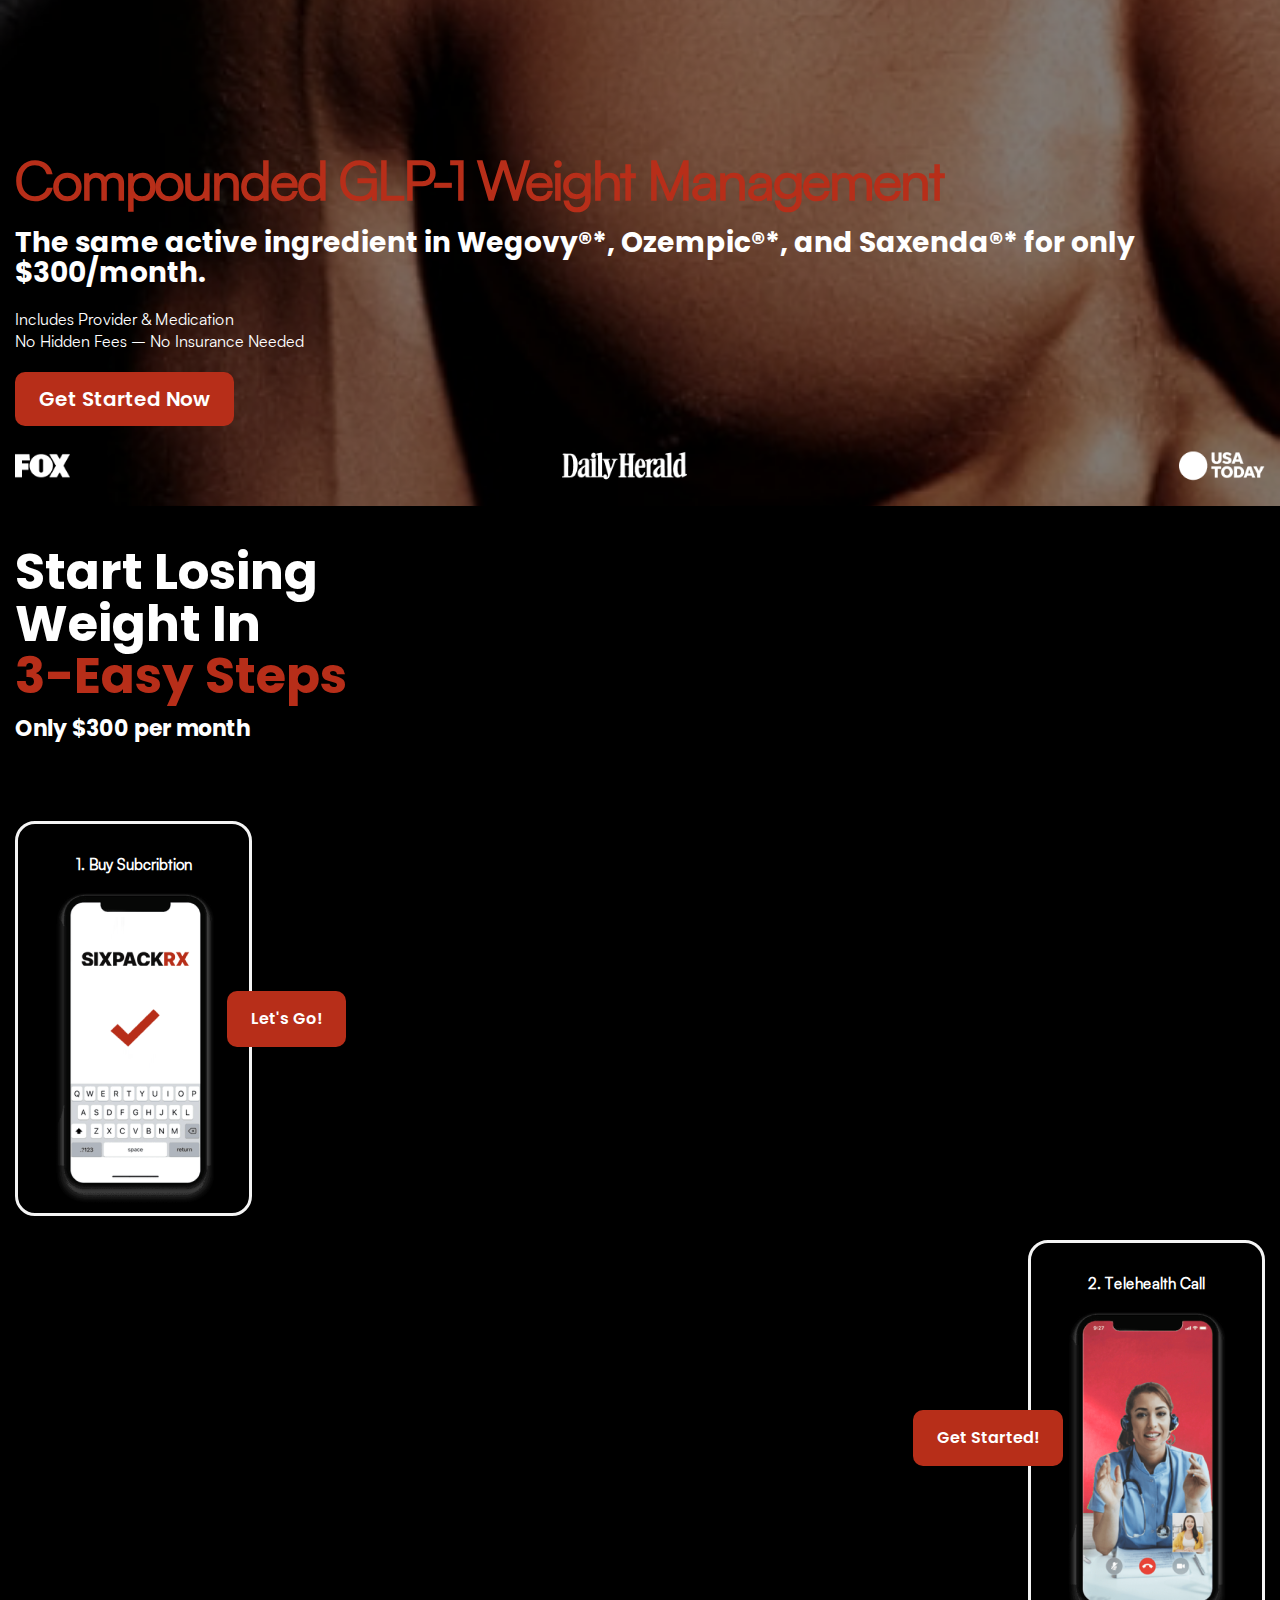
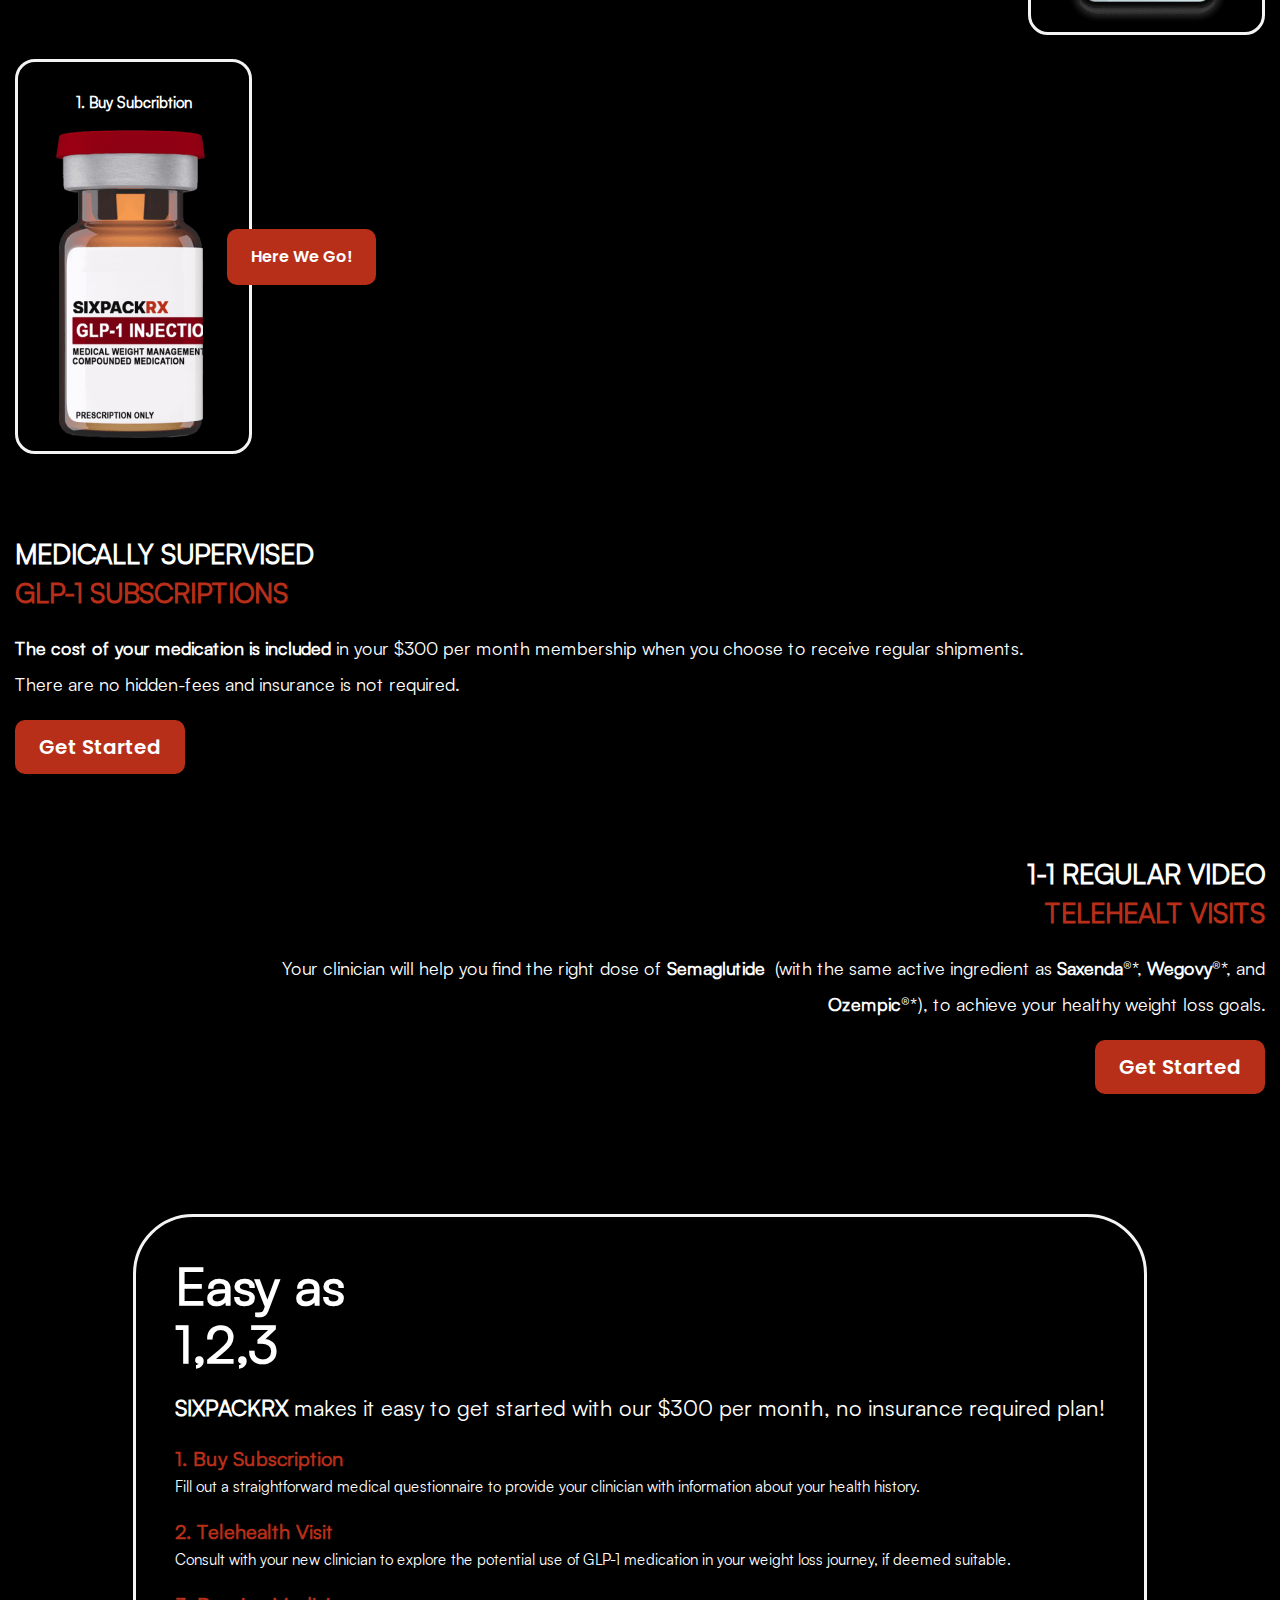
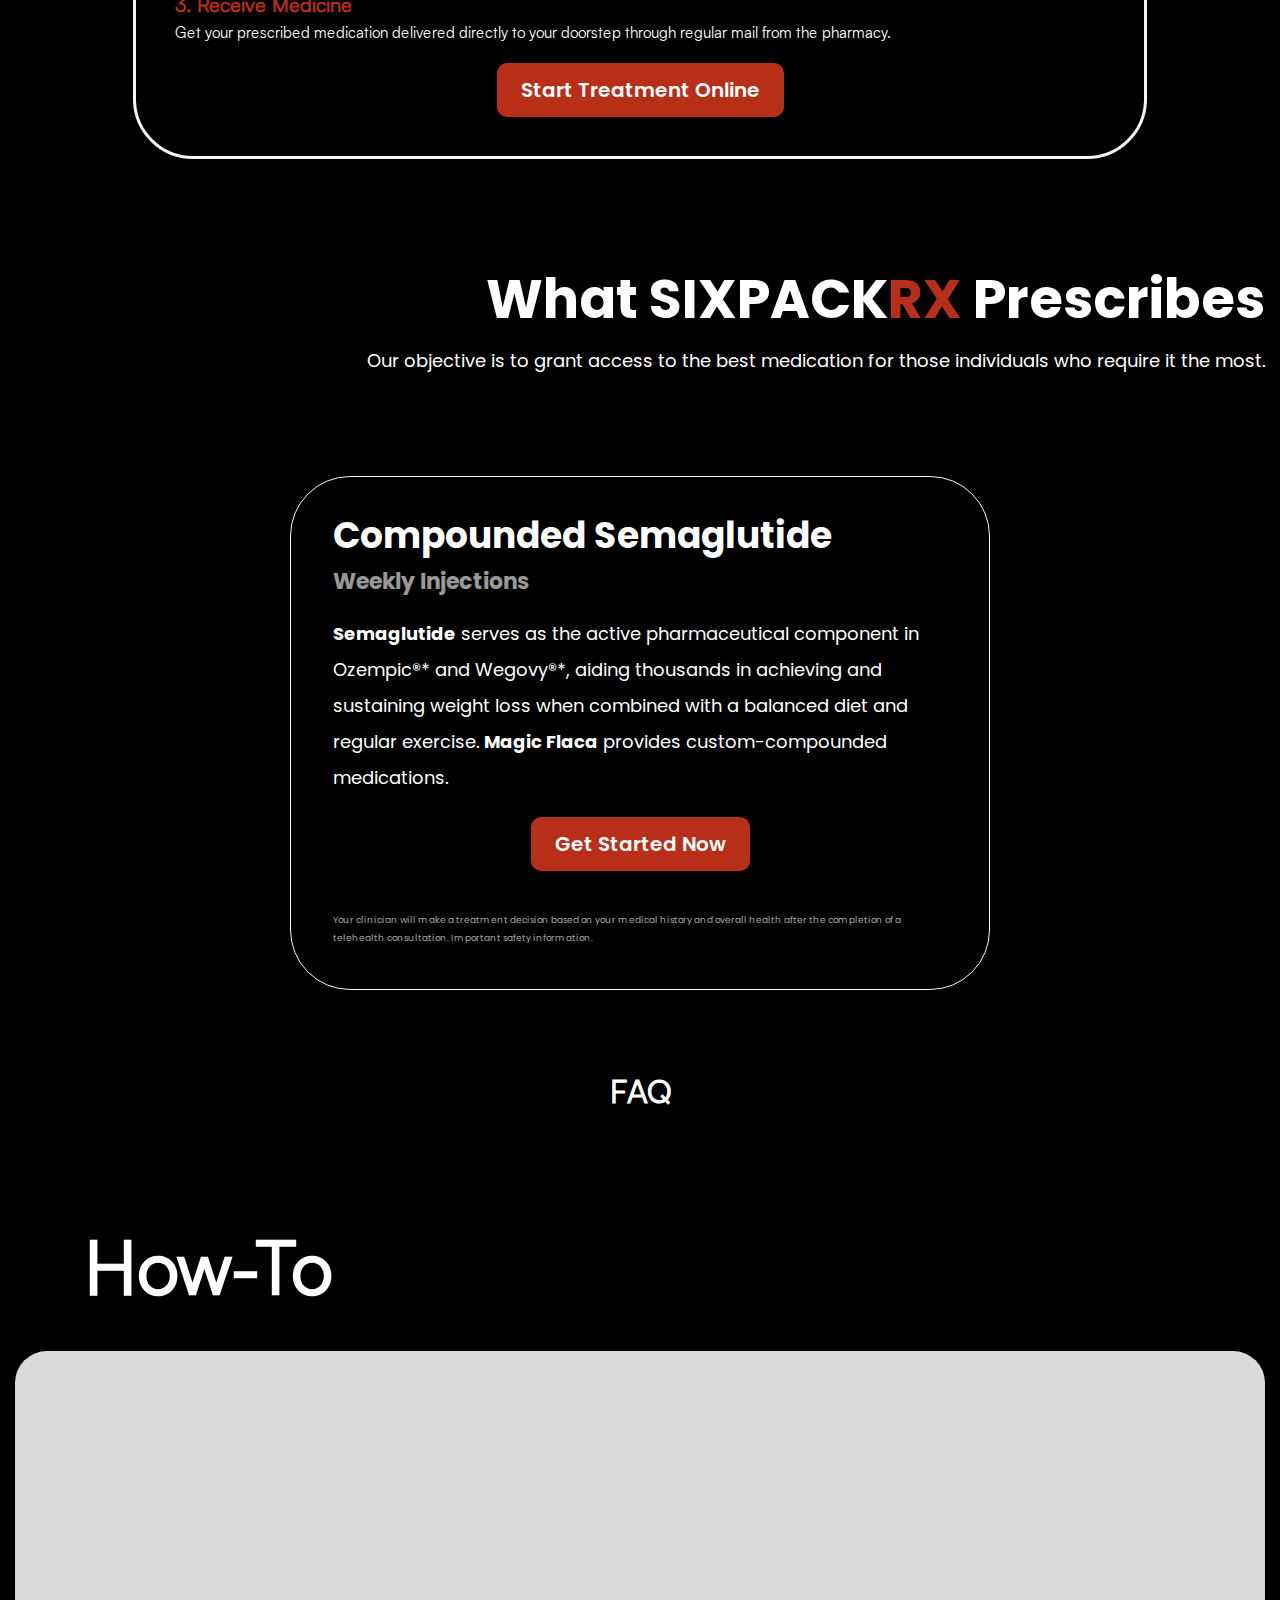
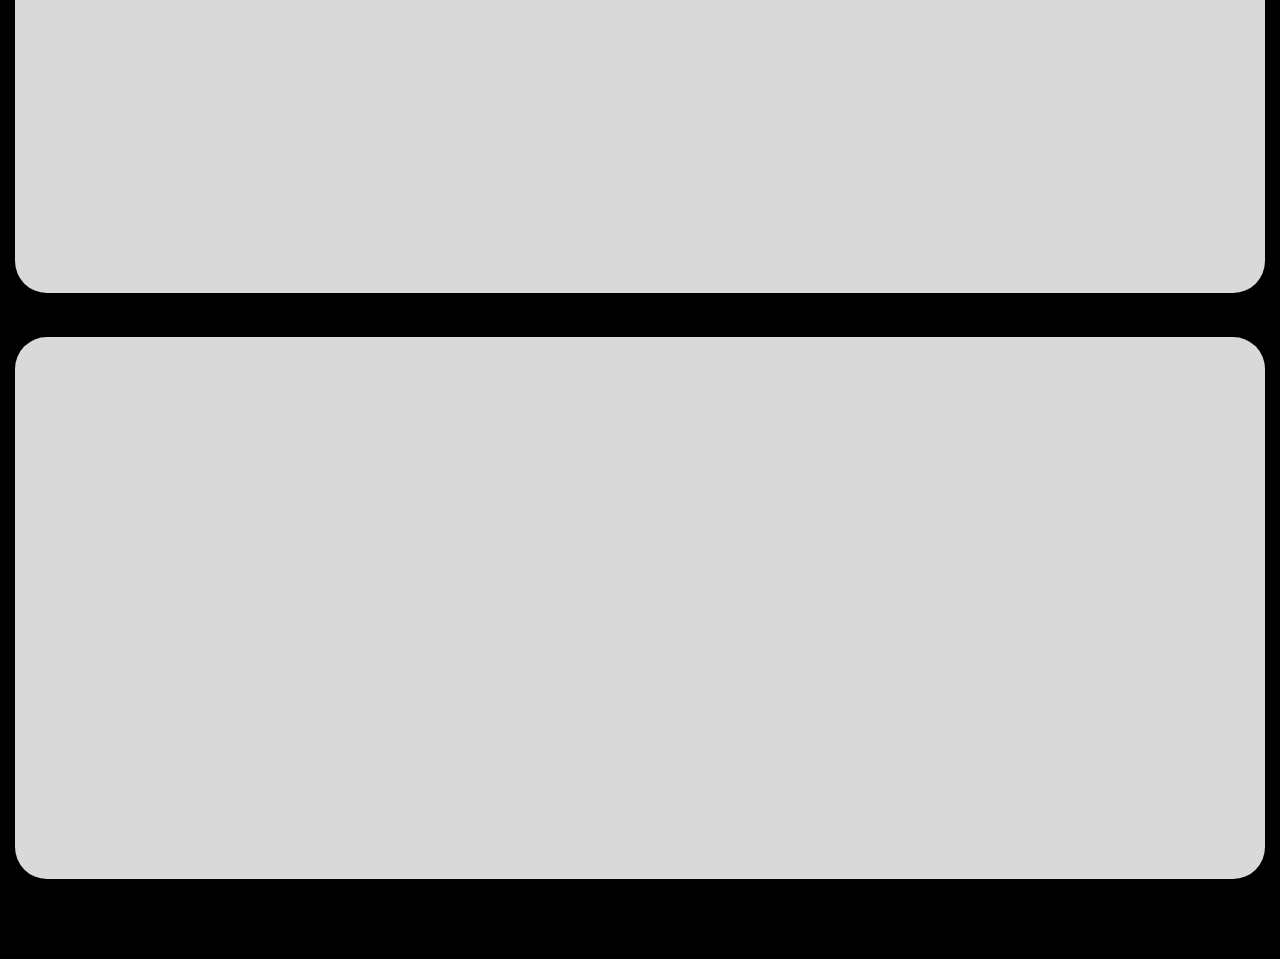
==== m-index.html @ 3ef4b692 "layout for mobile" ====
<!DOCTYPE html>
<html lang="en">

<head>
    <meta charset="UTF-8">
    <meta name="viewport" content="width=device-width, initial-scale=1.0">
    <title>Document</title>
    <link rel="stylesheet" href="https://fonts.googleapis.com/css?family=Poppins:300,400,500,600,700,800,900,1000">
    <link rel="stylesheet" href="./m-assets/style/fonts.css">
    <link rel="stylesheet" href="./m-assets/style/index.css">
    <link rel="stylesheet" href="./m-assets/style/jumbotron.css">
    <link rel="stylesheet" href="./m-assets/style/steps.css">
    <link rel="stylesheet" href="./m-assets/style/review.css">
    <link rel="stylesheet" href="./m-assets/style/treatment.css">
    <link rel="stylesheet" href="./m-assets/style/prescribes.css">
    <link rel="stylesheet" href="./m-assets/style/treatment.css">
    <link rel="stylesheet" href="./m-assets/style/howto.css">
    <link rel="stylesheet" href="./m-assets/style/hero.css">
</head>

<body>
    <section id="jumbotron">
        <div class="title container">
            <h1>
                Compounded
                GLP-1 Weight
                Management</h1>
            <h6>The same active ingredient in Wegovy®*, Ozempic®*, and Saxenda®* for only $300/month.</h6>
            <p>Includes Provider & Medication</p>
            <p>No Hidden Fees – No Insurance Needed</p>
            <button class="btn btn-primary">Get Started Now</button>
            <div class="support">
                <img src="./m-assets/img/support-1.png" height="40" alt="">
                <img src="./m-assets/img/support-2.png" height="40" alt="">
                <img src="./m-assets/img/support-3.png" height="40" alt="">
            </div>
        </div>
    </section>
    <section id="steps">
        <div class="flex">
            <div class="title container">
                <h1>Start Losing</h1>
                <h1>Weight In</h1>
                <h1 class="text-primary">3-Easy Steps</h1>
                <h6>Only $300 per month</h6>
            </div>
        </div>
        <div class="flex container">
            <div class="card">
                <div class="title">
                    <p>1. Buy Subcribtion</p>
                </div>
                <div class="justify-content-center">
                    <img src="./m-assets/img/steps-1.png" class="steps-1" alt="">
                </div>
            </div>
            <div class="align-item-center">
                <button class="btn btn-primary">Let's Go!</button>
            </div>
        </div>
        <div class="flex-end container mt-24">
            <div class="align-item-center-right">
                <button class="btn btn-primary">Get Started!</button>
            </div>
            <div class="card">
                <div class="title">
                    <p>2. Telehealth Call</p>
                </div>
                <div class="justify-content-center">
                    <img src="./m-assets/img/steps-2.png" class="steps-2" alt="">
                </div>
            </div>
        </div>
        <div class="flex container mt-24">
            <div class="card">
                <div class="title">
                    <p>1. Buy Subcribtion</p>
                </div>
                <div class="justify-content-center">
                    <img src="./m-assets/img/steps-3.png" class="steps-1" alt="">
                </div>
            </div>
            <div class="align-item-center">
                <button class="btn btn-primary">Here We Go!</button>
            </div>
        </div>
    </section>
    <section id="review">
        <div class="card container">
            <div class="title my-auto">
                <h1>Medically Supervised</h1>
                <h1 class="text-primary">GLP-1 Subscriptions</h1>
                <p><strong>The cost of your medication is included</strong> in your $300 per month
                    membership when you choose to receive regular shipments.
                    There are no hidden-fees and insurance is not required.</p>
                <button class="btn btn-primary">Get Started</button>
            </div>
        </div>
        <div class="card-right container" style="margin-left: auto; flex-direction: row-reverse;">
            <div class="title my-auto">
                <h1>1-1 regular Video</h1>
                <h1 class="text-primary">Telehealt Visits</h1>
                <p>Your clinician will help you find the right dose of <strong>Semaglutide </strong>
                    (with the same active ingredient as <strong>Saxenda</strong>®*, <strong>Wegovy</strong>®*, and
                    <strong>Ozempic</strong>®*), to achieve your healthy
                    weight loss goals.
                </p>
                <button class="btn btn-primary">Get Started</button>
            </div>
        </div>
    </section>
    <section id="treatment" class="container">
        <div class="flex">
            <div class="card">
                <div class="title my-auto">
                    <h1>Easy as</h1>
                    <h1>1,2,3</h1>
                    <p><strong>SIXPACKRX</strong> makes it easy to get started with our $300 per month, no insurance required
                        plan!</p>
                    <h6 class="text-primary">1. Buy Subscription</h6>
                    <p class="description">Fill out a straightforward medical questionnaire to provide your clinician with information about your health history.</p>
                    <h6 class="text-primary">2. Telehealth Visit</h6>
                    <p class="description">Consult with your new clinician to explore the potential use of GLP-1 medication in your weight loss journey, if deemed suitable.</p>
                    <h6 class="text-primary">3. Receive Medicine</h6>
                    <p class="description">Get your prescribed medication delivered directly to your doorstep through regular mail from the pharmacy.</p>
                    <div class="flex">
                        <button class="btn btn-primary">Start Treatment Online</button>
                    </div>
                </div>
            </div>
        </div>
    </section>
    <section id="prescribes" class="container">
        <div class="title">
            <h1>What
                SIXPACK<span class="text-primary">RX</span> Prescribes</h1>
            <p>Our objective is to grant access to the best medication for those individuals who require it the
                most. </p>
        </div>

        <div class="flex">
            <div class="card">
                <h6>Compounded Semaglutide</h6>
                <span>Weekly Injections</span>
                <p><strong>Semaglutide</strong> serves as the active pharmaceutical component in Ozempic®* and Wegovy®*,
                    aiding thousands
                    in achieving and sustaining weight loss when combined with a balanced diet and regular exercise.
                    <strong>Magic Flaca</strong> provides custom-compounded medications.
                </p>
                <div class="text-center" style="margin-bottom: 20px;">
                    <button class="btn btn-primary">Get Started Now</button>
                </div>
    
                <div class="small">Your clinician will make a treatment decision based on your medical history and
                    overall
                    health after the completion of a telehealth consultation. Important safety information.</div>
            </div>
        </div>
    </section>
    <section>
        <h1 style="text-align: center;"> FAQ </h1>
    </section>
    <section id="howto" class="container">
        <div class="title">
            <h1>How-To</h1>
        </div>
        <div class="card"></div>
        <div class="card"></div>
    </section>
    <!-- <section id="hero">
        <div class="container">
            <div class="flex">
                <h1>FUELING AMERICAN
                    GRIT.</h1>

            </div>
            <div class="flex bottom">
                <div class="flex-col">
                    <h6>For Only <span class="text-primary" style="font-weight: bold;">$99/mo</span></h6>
                    <button>Get Started</button>
                    <span>NO HIDDEN FEES. NO INSURANCE REQUIRED</span>
                </div>
                <div class="card">
                    <ul class="my-auto">
                        <li>Lose up to <strong>15%</strong> of your body fat.</li>
                        <li><strong>Unlimited</strong> Consultations with the best Physicians</li>
                        <li><strong>Medication</strong> delivered directly to you.</li>
                    </ul>
                </div>
                <div class="my-auto">
                    <h6 class="text-center">AS SEEN ON</h6>
                    <div class="brand">
                        <img src="./assets/img/support-1.png" alt="">
                        <img src="./assets/img/support-3.png" alt="">
                        <img src="./assets/img/support-2.png" alt="">
                        <img src="./assets/img/support-4.png" alt="">
                        <img src="./assets/img/support-5.png" alt="">
                    </div>
                </div>
            </div>
        </div>
    </section> -->
</body>

</html>
---- m-assets/style/fonts.css ----
/**
 * @license
 *
 * Font Family: Satoshi
 * Designed by: Deni Anggara
 * URL: https://www.fontshare.com/fonts/satoshi
 * © 2022 Indian Type Foundry
 *
 * Font Styles:
 * Satoshi Variable(Variable font)
 * Satoshi Variable Italic(Variable font)
 * Satoshi Light
 * Satoshi Light Italic
 * Satoshi Regular
 * Satoshi Italic
 * Satoshi Medium
 * Satoshi Medium Italic
 * Satoshi Bold
 * Satoshi Bold Italic
 * Satoshi Black
 * Satoshi Black Italic
 *
*/


/**
* This is a variable font
* You can controll variable axes as shown below:
* font-variation-settings: 'wght' 900.0;
*
* available axes:

* 'wght' (range from 300.0 to 900.0)

*/

@font-face {
    font-family: 'Satoshi-Variable';
    src: url('../fonts/Satoshi-Variable.woff2') format('woff2'),
        url('../fonts/Satoshi-Variable.woff') format('woff'),
        url('../fonts/Satoshi-Variable.ttf') format('truetype');
    font-weight: 300 900;
    font-display: swap;
    font-style: normal;
}


/**
  * This is a variable font
  * You can controll variable axes as shown below:
  * font-variation-settings: 'wght' 900.0;
  *
  * available axes:
  
  * 'wght' (range from 300.0 to 900.0)
  
  */

@font-face {
    font-family: 'Satoshi-VariableItalic';
    src: url('../fonts/Satoshi-VariableItalic.woff2') format('woff2'),
        url('../fonts/Satoshi-VariableItalic.woff') format('woff'),
        url('../fonts/Satoshi-VariableItalic.ttf') format('truetype');
    font-weight: 300 900;
    font-display: swap;
    font-style: italic;
}


@font-face {
    font-family: 'Satoshi-Light';
    src: url('../fonts/Satoshi-Light.woff2') format('woff2'),
        url('../fonts/Satoshi-Light.woff') format('woff'),
        url('../fonts/Satoshi-Light.ttf') format('truetype');
    font-weight: 300;
    font-display: swap;
    font-style: normal;
}


@font-face {
    font-family: 'Satoshi-LightItalic';
    src: url('../fonts/Satoshi-LightItalic.woff2') format('woff2'),
        url('../fonts/Satoshi-LightItalic.woff') format('woff'),
        url('../fonts/Satoshi-LightItalic.ttf') format('truetype');
    font-weight: 300;
    font-display: swap;
    font-style: italic;
}


@font-face {
    font-family: 'Satoshi-Regular';
    src: url('../fonts/Satoshi-Regular.woff2') format('woff2'),
        url('../fonts/Satoshi-Regular.woff') format('woff'),
        url('../fonts/Satoshi-Regular.ttf') format('truetype');
    font-weight: 400;
    font-display: swap;
    font-style: normal;
}


@font-face {
    font-family: 'Satoshi-Italic';
    src: url('../fonts/Satoshi-Italic.woff2') format('woff2'),
        url('../fonts/Satoshi-Italic.woff') format('woff'),
        url('../fonts/Satoshi-Italic.ttf') format('truetype');
    font-weight: 400;
    font-display: swap;
    font-style: italic;
}


@font-face {
    font-family: 'Satoshi-Medium';
    src: url('../fonts/Satoshi-Medium.woff2') format('woff2'),
        url('../fonts/Satoshi-Medium.woff') format('woff'),
        url('../fonts/Satoshi-Medium.ttf') format('truetype');
    font-weight: 500;
    font-display: swap;
    font-style: normal;
}


@font-face {
    font-family: 'Satoshi-MediumItalic';
    src: url('../fonts/Satoshi-MediumItalic.woff2') format('woff2'),
        url('../fonts/Satoshi-MediumItalic.woff') format('woff'),
        url('../fonts/Satoshi-MediumItalic.ttf') format('truetype');
    font-weight: 500;
    font-display: swap;
    font-style: italic;
}


@font-face {
    font-family: 'Satoshi-Bold';
    src: url('../fonts/Satoshi-Bold.woff2') format('woff2'),
        url('../fonts/Satoshi-Bold.woff') format('woff'),
        url('../fonts/Satoshi-Bold.ttf') format('truetype');
    font-weight: 700;
    font-display: swap;
    font-style: normal;
}


@font-face {
    font-family: 'Satoshi-BoldItalic';
    src: url('../fonts/Satoshi-BoldItalic.woff2') format('woff2'),
        url('../fonts/Satoshi-BoldItalic.woff') format('woff'),
        url('../fonts/Satoshi-BoldItalic.ttf') format('truetype');
    font-weight: 700;
    font-display: swap;
    font-style: italic;
}


@font-face {
    font-family: 'Satoshi-Black';
    src: url('../fonts/Satoshi-Black.woff2') format('woff2'),
        url('../fonts/Satoshi-Black.woff') format('woff'),
        url('../fonts/Satoshi-Black.ttf') format('truetype');
    font-weight: 900;
    font-display: swap;
    font-style: normal;
}


@font-face {
    font-family: 'Satoshi-BlackItalic';
    src: url('../fonts/Satoshi-BlackItalic.woff2') format('woff2'),
        url('../fonts/Satoshi-BlackItalic.woff') format('woff'),
        url('../fonts/Satoshi-BlackItalic.ttf') format('truetype');
    font-weight: 900;
    font-display: swap;
    font-style: italic;
}
---- m-assets/style/index.css ----
:root {
    --primary: #B72E19;
    --black: #000000;
    --border: #F4F4F4;
}

body {
    color: white;
    background-color: var(--black);
    color: white;
    font-family: Satoshi-Regular;
    overflow-x: hidden;
    padding: 0;
    margin: 0;
}

.text-primary {
    color: var(--primary);
}

.container {
    padding-right: 15px;
    padding-left: 15px;
    /* margin-right: auto;
    margin-left: auto; */
}


.btn {
    cursor: pointer;
    color: white;
    padding: 12px 24px;
    border-radius: 10px;
    border: none;
    transition: all;
    transition-duration: 300ms;
    font-size: 20px;
    font-family: Poppins;
    font-weight: 600;
    white-space: nowrap;
}

.btn-primary {
    background-color: var(--primary);
}

.btn-primary:hover {
    opacity: 0.5;
}

.my-auto {
    margin-top: auto;
    margin-bottom: auto;
}

.mx-auto {
    margin-right: auto;
    margin-left: auto;
}

.text-center {
    text-align: center;
}

.mt-24 {
    margin-top: 24px;
}

/* 
@media (min-width: 768px) {
    .container {
        width: 750px;
    }
}

@media (min-width: 992px) {
    .container {
        width: 970px;
    }
}

@media (min-width: 1200px) {
    .container {
        width: 1170px;
    }
} */
---- m-assets/style/jumbotron.css ----
#jumbotron {

    display: flex;
    /* justify-content: space-between; */
    /* flex-direction: column; */
    /* position: relative; */
    /* width:max-content; */
    /* min-height: 1041px; */
    background-image: url("../img/m-jumbotron.png");
    /* Full height */
    min-height: 100%;

    /* Center and scale the image nicely */
    background-position: center;
    background-repeat: no-repeat;
    background-size: cover;
    /* background-repeat: no-repeat; */
    /* background-size: cover;  */
    /* position: relative; */
    /* height: 800px; */
}

#jumbotron .img {
    position: absolute;
    /* right: -100px; */
}

#jumbotron .title {
    z-index: 100;
    margin-top: 142px;
    /* max-width: 430px; */
}

#jumbotron .title h1 {
    color: var(--primary);
    font-size: 54px;
    line-height: 55.6px;
    letter-spacing: -2.16px;
    margin-bottom: 0px;
    margin-top: 10px;
    /* font-weight:bold; */
}

#jumbotron .title h6 {
    font-size: 28px;
    font-family: Poppins;
    line-height: 30.4px;
    margin-top: 20px;
    margin-bottom: 20px;
    /* max-width: 10px; */
}

#jumbotron .title p {
    margin-top: 0px;
    margin-bottom: 0px;
    font-weight: 400;
}

#jumbotron .title button {
    margin-top: 20px;
    margin-bottom: 20px;
}

#jumbotron .support {
    display: flex;
    justify-content: space-between;
    /* gap: 19px; */
    margin-bottom: 20px;
}
---- m-assets/style/steps.css ----
#steps {
    margin-top: 40px;
    margin-bottom: 80px;
}

#steps .flex {
    display: flex;
    /* gap: 20px; */
    /* justify-content: space-between; */
}

#steps .flex-end {
    display: flex;
    /* gap: 20px; */
    justify-content: end;
}

#steps .justify-content-center {
    display: flex;
    justify-content: center;
    gap: 20px;
}

#steps .align-item-center {
    display: flex;
    align-items: center;
    margin-left: -25px;
    position:sticky;
}
#steps .align-item-center-right {
    display: flex;
    align-items: center;
    margin-right: -35px;
    z-index:1;
}

#steps .title {
    margin-right: 20px;
}

#steps .title h1 {
    font-family: Poppins;
    font-size: 50px;
    line-height: 52px;
    font-weight: 700;
    margin-top: 0px;
    margin-bottom: 0px;
}

#steps .title h6 {
    font-size: 22px;
    font-family: Poppins;
    margin-top: 10px;
    margin-bottom: 76px;
}


#steps .card {
    border: 3px solid var(--border);
    /* max-height: 385px; */
    min-width: 231px;
    border-radius: 20px;
    position: relative;
}

#steps .card-right {
    border: 3px solid var(--border);
    /* max-height: 385px; */
    min-width: 231px;
    border-radius: 20px;
    position: relative;
}

#steps .card .title {
    text-align: center;
    margin-right: 0;
    font-weight: 700;
    margin-top: 30px;
    font-size: 15px;
}

#steps .btn {
    /* width: 10px; */
    height: 56px;
    font-size: 16px;
}

#steps .steps-1 {
    /* position: absolute; */
    margin-bottom: 10px;
    /* right: 20px; */
    margin-left: auto;
    margin-right: auto;
}

#steps .steps-2 {
    /* position: absolute; */
    margin-bottom: 10px;
    margin-left: auto;
    margin-right: auto;
}

#steps .steps-3 {
    position: absolute;
    bottom: 10px;
    right: 12px;
}
---- m-assets/style/review.css ----
#review {
    margin-top: 80px;
    margin-bottom: 80px;
}

#review .card {
    display: flex;
    /* border: 3px solid var(--border); */
    border-radius: 32px;
    max-width: 1009px;
    margin-bottom: 80px;
}

#review .card img {
    height: 400px;
}

#review .card .title {
    text-align: start;
}

#review .card .title h1 {
    font-size: 27px;
    line-height: 39px;
    font-weight: 900;
    text-transform: uppercase;
    margin-top: 0px;
    margin-bottom: 0px;
}

#review .card .title p {
    font-size: 18px;
    line-height: 36px;
}

#review .card-right {
    display: flex;
    /* border: 3px solid var(--border); */
    border-radius: 32px;
    max-width: 1009px;
    margin-bottom: 80px;
}

#review .card-right img {
    height: 400px;
}

#review .card-right .title {
    text-align: end;
}

#review .card-right .title h1 {
    font-size: 27px;
    line-height: 39px;
    font-weight: 900;
    text-transform: uppercase;
    margin-top: 0px;
    margin-bottom: 0px;
}

#review .card-right .title p {
    font-size: 18px;
    line-height: 36px;
}
---- m-assets/style/treatment.css ----
#treatment {
    margin-top: 80px;
    padding-top: 40px;
}

#treatment .flex .card {
    display: flex;
    justify-content: center;
    border: 3px solid var(--border);
    border-radius: 60px;
    max-width: 1009px;
    margin-bottom: 80px;
    padding: 39px;
}

#treatment .flex .card .title {
    text-align: start;
    /* max-width: 240px; */
}

#treatment .flex .card .title h1 {
    font-size: 53px;
    line-height: 58px;
    font-weight: 900;
    margin-top: 0px;
    margin-bottom: 0px;
}

#treatment .flex .card .title h6 {
    font-size: 20px;
    line-height: 30.8px;
    font-weight: 700;
    margin-top: 0px;
    margin-bottom: 0px;
}

#treatment .flex .card .title p {
    font-size: 22px;
    font-weight: 500;
    line-height: 28px;
}

#treatment .flex .card .title .description {
    font-size: 15px;
    font-weight: 400;
    line-height: 24px;
    margin-top: 0px;
    margin-bottom: 18px;
}

#treatment .flex {
    display: flex;
    justify-content: center;
}
---- m-assets/style/prescribes.css ----
#prescribes {
    margin-top: 34px;
    margin-bottom: 80px;
    gap: 30px;
}

#prescribes .card {
    border: 1px solid var(--border);
    padding: 42px;
    border-radius: 60px;
    max-width: 614px;
}

#prescribes .card h6 {
    margin-top: 0;
    margin-bottom: 15px;
    font-family: Poppins;
    font-size: 36px;
    line-height: 33px;
    font-weight: 700;
}

#prescribes .card span {
    margin-bottom: 0;
    font-family: Poppins;
    font-size: 22px;
    font-weight: 700;
    line-height: 30.8px;
    color: white;
    opacity: 0.6;
}

#prescribes .card p {
    font-size: 18px;
    font-family: Poppins;
    font-weight: 400;
    line-height: 36px;
    margin-bottom: 21px;
}

#prescribes .card .small {
    font-size: 9px;
    font-family: Poppins;
    font-weight: 400;
    line-height: 18px;
    color: #A7A7A7 !important;
    padding-top: 20px;
}

#prescribes .title {
    text-align: right;
}

#prescribes .title h1 {
    text-align: right;
    font-family: Poppins;
    font-weight: 700px;
    font-size: 54px;
    line-height: 52px;
    margin-top: 0;
    margin-bottom: 18px;
}

#prescribes .title p {
    text-align: right;
    font-family: Poppins;
    font-weight: 400;
    font-size: 18px;
    line-height: 36px;
    margin-top: 0;
    margin-bottom: 97px;
}

#prescribes .flex {
    display: flex;
    justify-content: center;
}
---- m-assets/style/treatment.css ----
#treatment {
    margin-top: 80px;
    padding-top: 40px;
}

#treatment .flex .card {
    display: flex;
    justify-content: center;
    border: 3px solid var(--border);
    border-radius: 60px;
    max-width: 1009px;
    margin-bottom: 80px;
    padding: 39px;
}

#treatment .flex .card .title {
    text-align: start;
    /* max-width: 240px; */
}

#treatment .flex .card .title h1 {
    font-size: 53px;
    line-height: 58px;
    font-weight: 900;
    margin-top: 0px;
    margin-bottom: 0px;
}

#treatment .flex .card .title h6 {
    font-size: 20px;
    line-height: 30.8px;
    font-weight: 700;
    margin-top: 0px;
    margin-bottom: 0px;
}

#treatment .flex .card .title p {
    font-size: 22px;
    font-weight: 500;
    line-height: 28px;
}

#treatment .flex .card .title .description {
    font-size: 15px;
    font-weight: 400;
    line-height: 24px;
    margin-top: 0px;
    margin-bottom: 18px;
}

#treatment .flex {
    display: flex;
    justify-content: center;
}
---- m-assets/style/howto.css ----
#howto {
    margin-top: 0px;
    margin-bottom: 80px;
    padding-top: 40px;
}

#howto .title {

    padding-left: 70px;
}

#howto h1 {
    margin-bottom: 0;
    font-weight: 900;
    font-size: 74px;
    line-height: 83.62px;
}

#howto .flex {
    display: flex;
    gap: 30px;
    justify-content: center;
}

#howto .card {
    /* width:300px; */
    height: 542px;
    border-radius: 32px;
    background-color: #D9D9D9;
    margin-top: 44px;
}
---- m-assets/style/hero.css ----
#hero {
    margin-top: 80px;
    margin-bottom: 80px;
    background-image: url("../img/hero.png");
    background-position: 100%;
    background-repeat: no-repeat;
    background-size: cover;
    padding-top: 60px;
    padding-bottom: 60px;
}

#hero .flex {
    display: flex;
    max-height: 350px;
    /* justify-content: space-between; */
}

#hero .flex h1 {
    font-size: 108px;
    line-height: 108px;
    max-width: 691px;
    font-family: Poppins;
    font-weight: 900;
    letter-spacing: -2.5%;
}

#hero h6 {
    margin-bottom: 10px;
    font-size: 15px;
    letter-spacing: 10%;
}

#hero .flex .brand {
    display: flex;
    flex-wrap: wrap;
    justify-content: center;
    gap: 0px;
    position: absolute;
}

#hero .flex img {
    margin-right: 30px;
    margin-bottom: 10px;
}

#hero .flex-col {
    display: flex;
    flex-direction: column;
}

#hero .bottom {
    gap: 50px;
}

#hero .bottom h6 {
    font-size: 48px;
    white-space: nowrap;
}

#hero .bottom button {
    padding: 10px;
    background-color: var(--primary);
    border: 1px solid white;
    color: white;
    font-family: Poppins;
    font-size: 20px;
    cursor: pointer;
}

#hero .bottom span {
    font-weight: 500;
    margin-top: 7px;
}

#hero .bottom .card {
    margin-top: auto;
    min-height: 120px;
    border: 1px solid white;
}

#hero .bottom ul {
    margin-top: 20px;
    padding-right: 30px;
    list-style-type: none;
}

#hero .bottom li {
    font-size: 20px;
    text-decoration: none;
    white-space: nowrap;
}
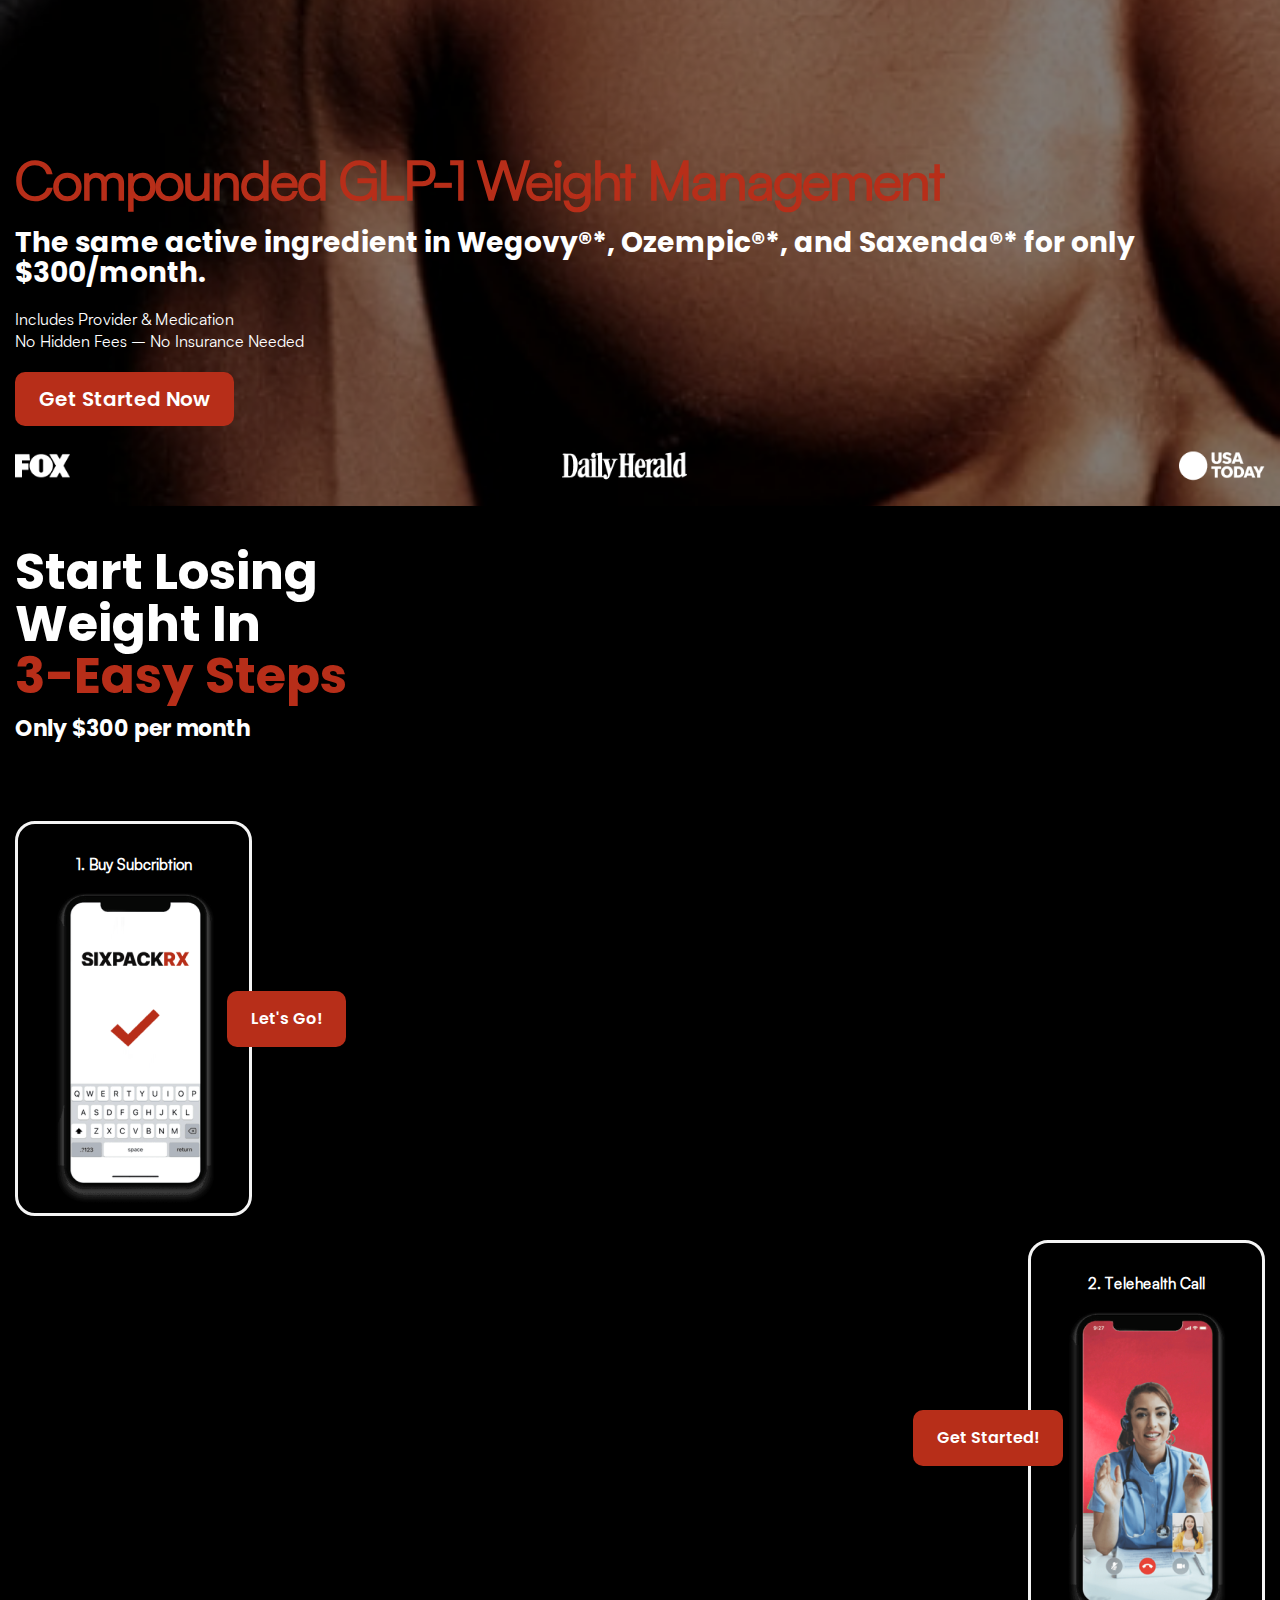
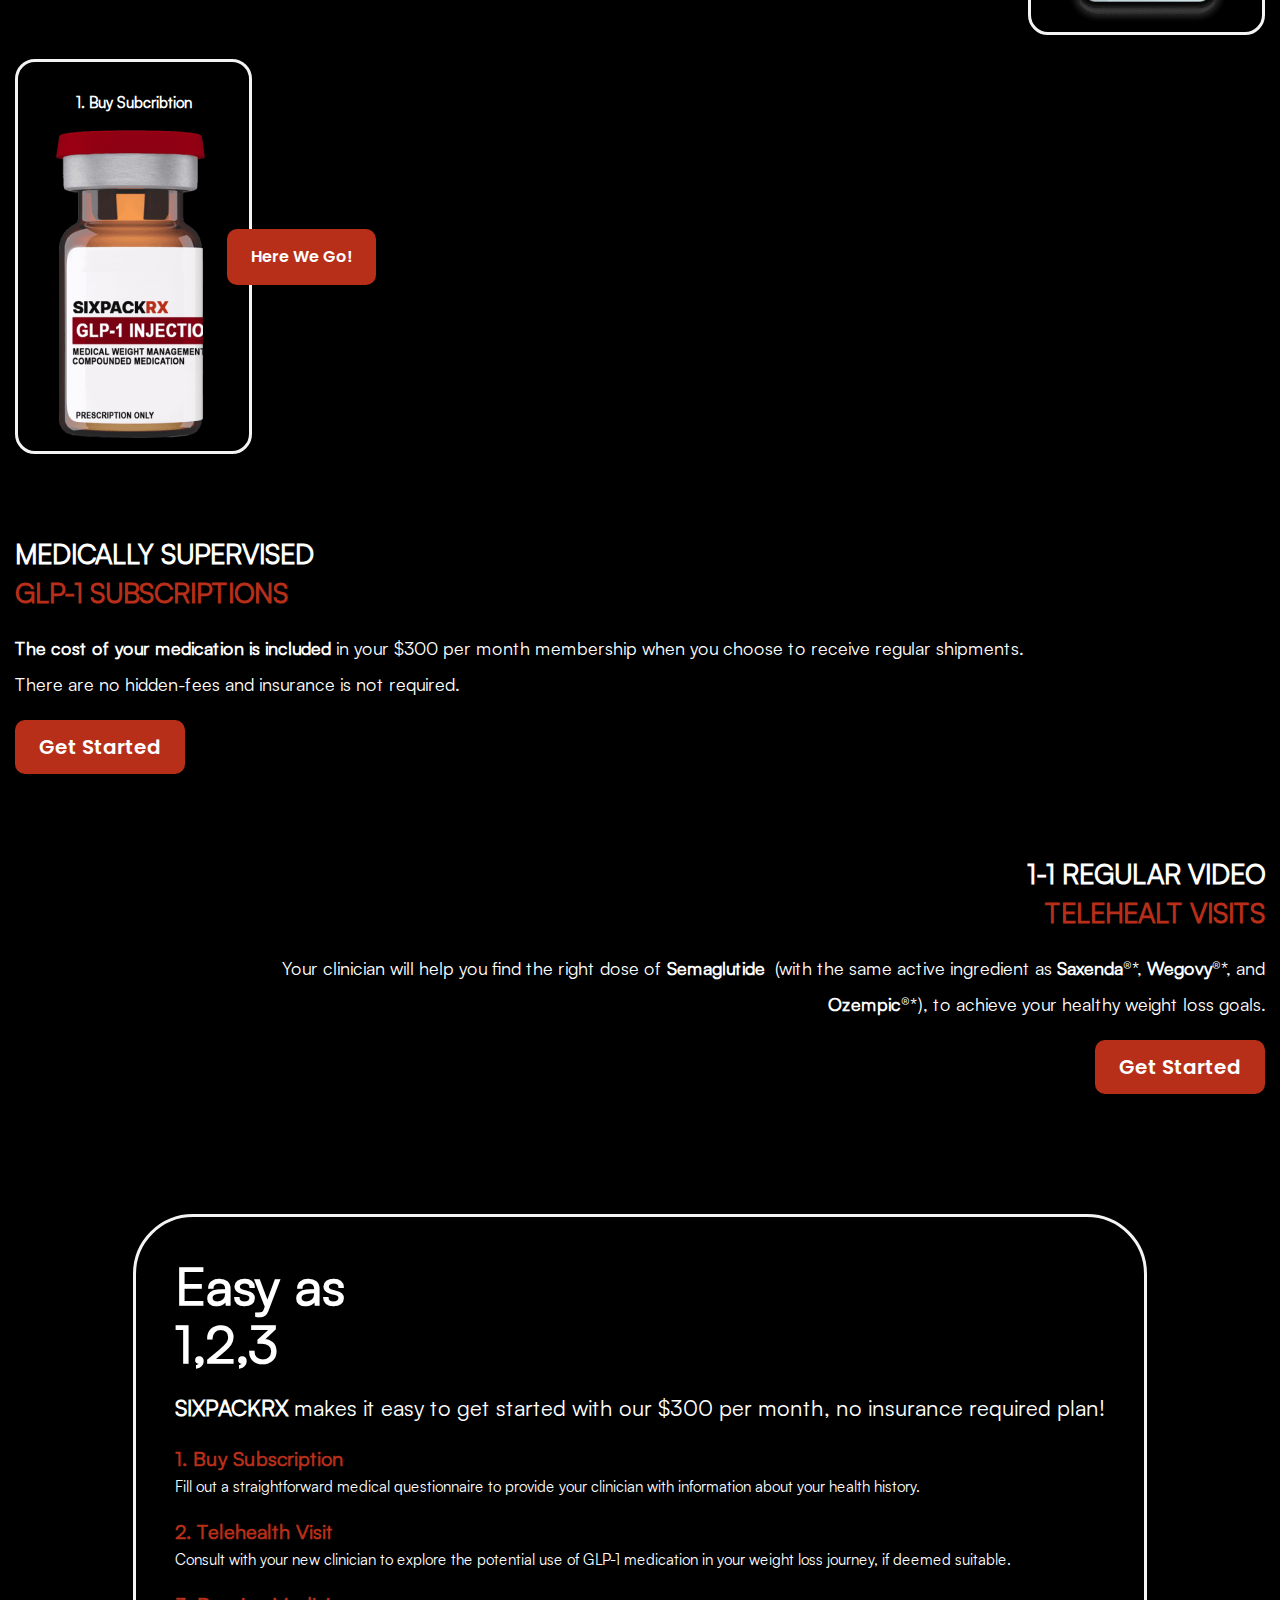
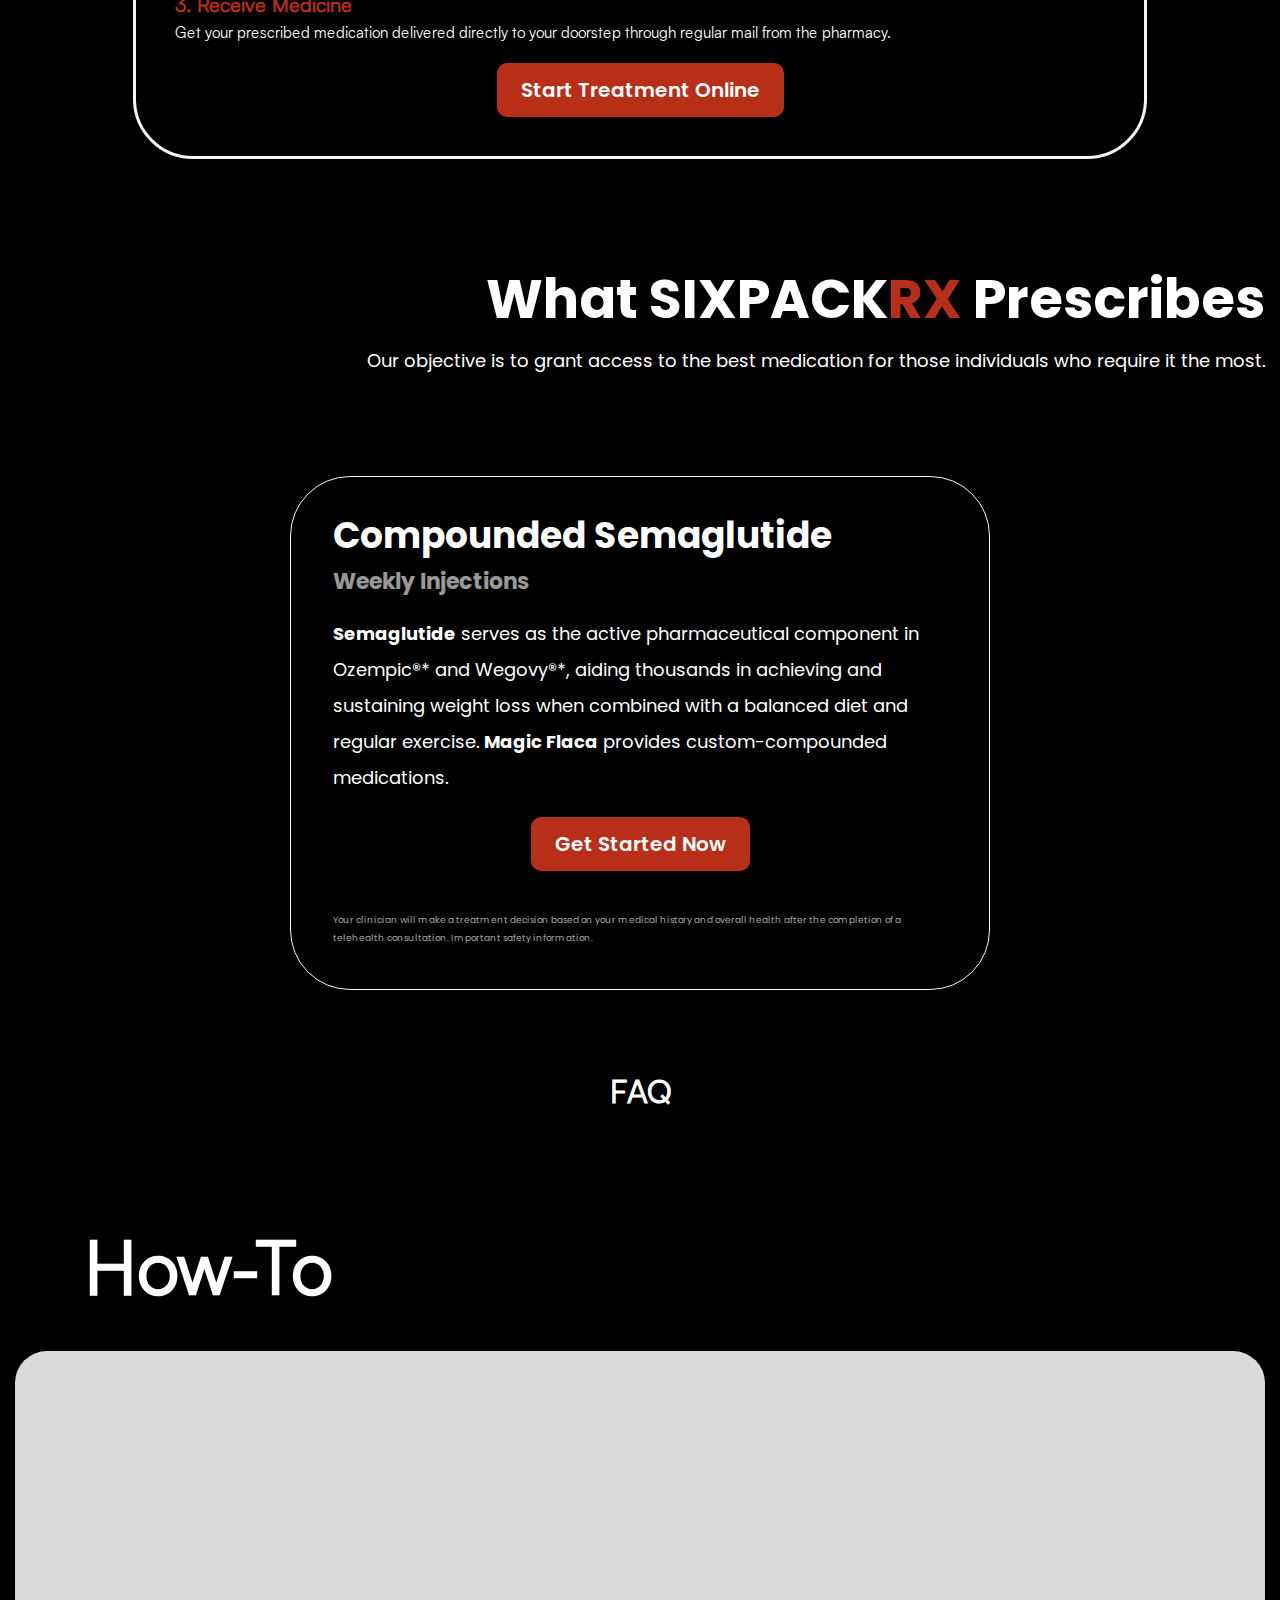
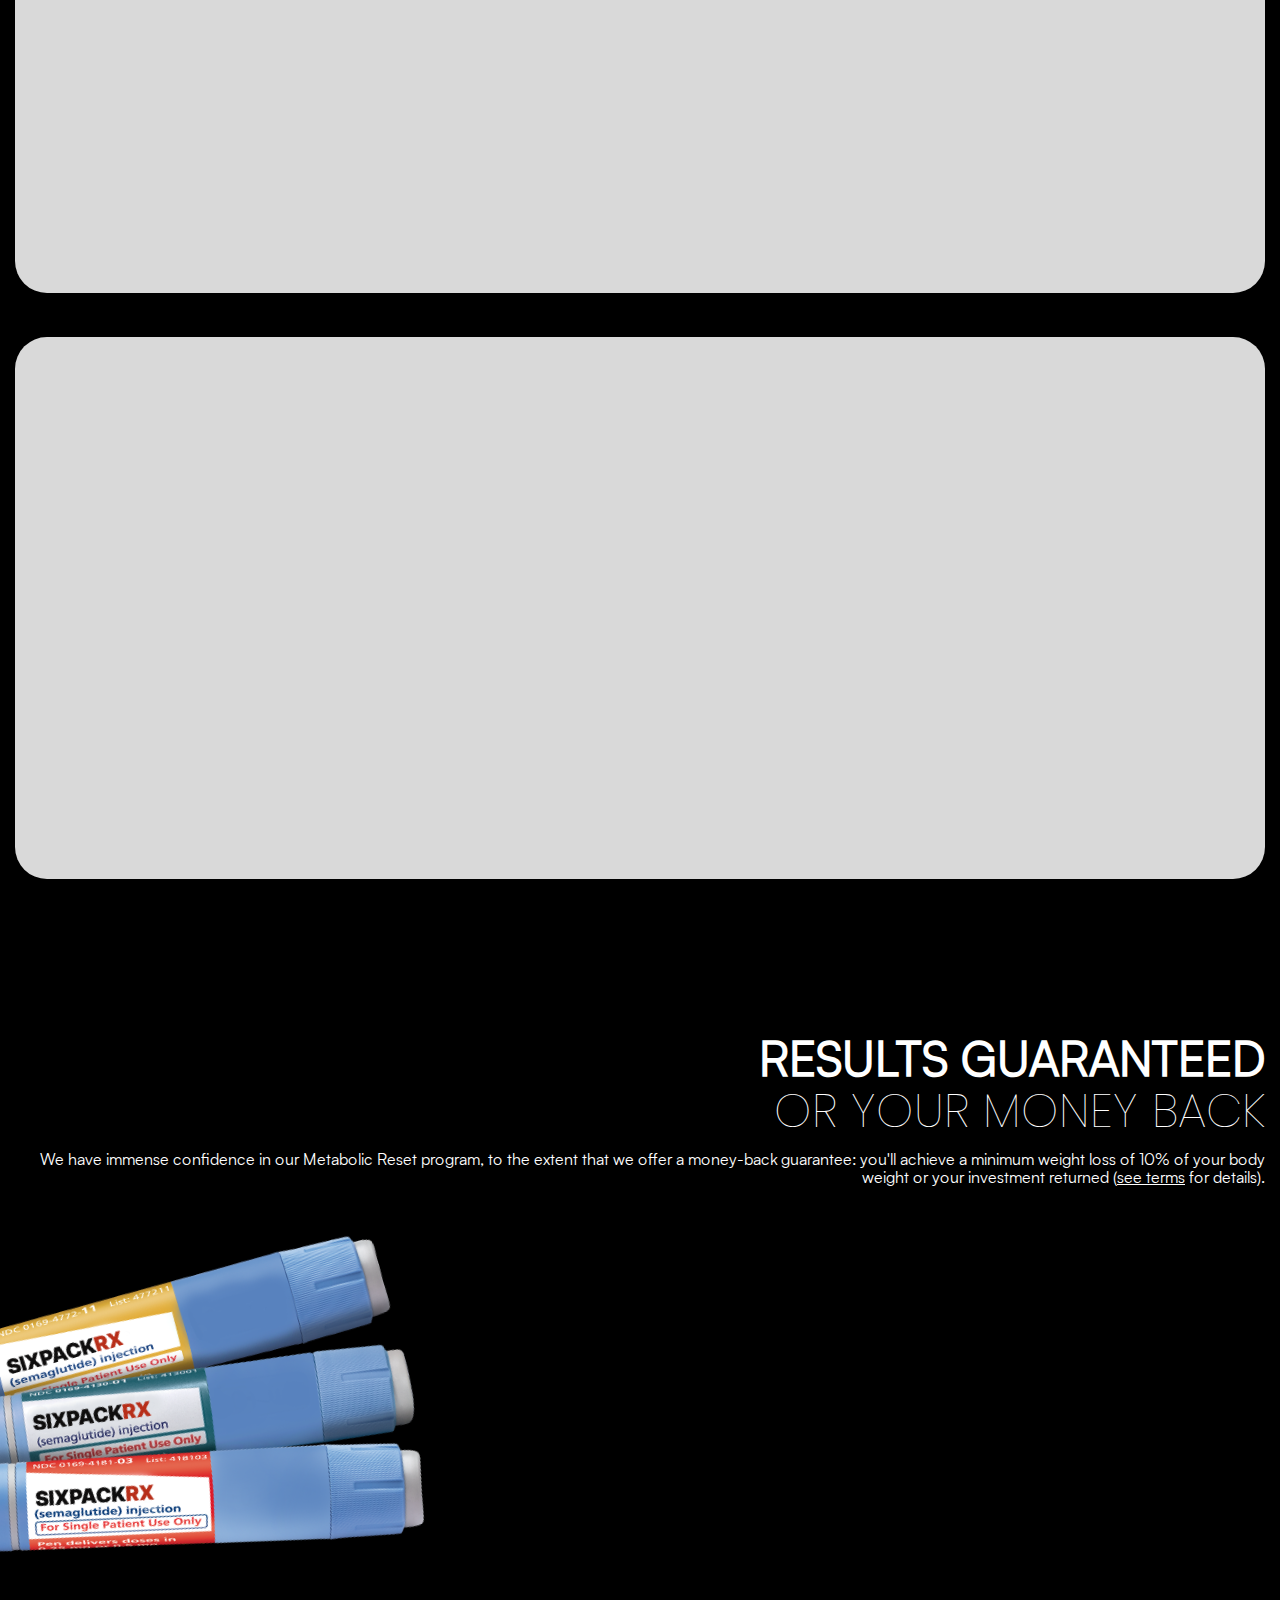
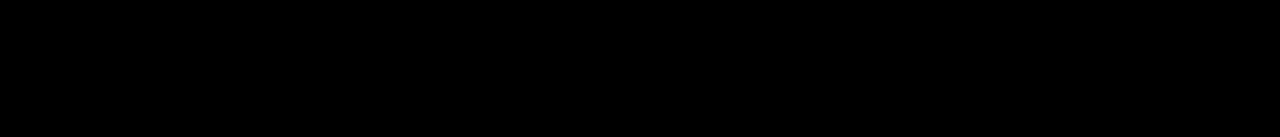
==== commit 90fec36b: "add section results guaranteed" ====
--- a/m-index.html
+++ b/m-index.html
@@ -16,6 +16,7 @@
     <link rel="stylesheet" href="./m-assets/style/treatment.css">
     <link rel="stylesheet" href="./m-assets/style/howto.css">
     <link rel="stylesheet" href="./m-assets/style/hero.css">
+    <link rel="stylesheet" href="./m-assets/style/results.css">
 </head>
 
 <body>
@@ -167,6 +168,18 @@
         <div class="card"></div>
         <div class="card"></div>
     </section>
+    <section id="results">
+        <div class="title container">
+            <h1>results guaranteed</h1>
+            <h6>or your money back</h6>
+            <p>
+                We have immense confidence in our Metabolic Reset program, to the extent that we offer a money-back guarantee: you'll achieve a minimum weight loss of 10% of your body weight or your investment returned (<a href="#">see terms</a> for details).
+            </p>
+        </div>
+        <div class="flex">
+            <img src="./m-assets/img/pen.png" alt="">
+        </div>
+    </section>
     <!-- <section id="hero">
         <div class="container">
             <div class="flex">
--- a/m-assets/style/results.css
+++ b/m-assets/style/results.css
@@ -0,0 +1,67 @@
+#results {
+    margin-top: 0px;
+    margin-bottom: 80px;
+    padding-top: 40px;
+}
+
+#results .title {
+    text-align: end ;
+}
+
+#results .title h1 {
+    margin-bottom: 0;
+    font-weight: 700;
+    text-transform: uppercase;
+    font-size: 47.11px;
+    line-height: 53.23px;
+}
+
+#results .title h6 {
+    margin-bottom: 0;
+    margin-top: 0;
+    font-weight: 100;
+    text-transform: uppercase;
+    font-family: Poppins;
+    font-size: 47.11px;
+    line-height: 53.23px;
+}
+
+#results .title p {
+    margin-bottom: 0;
+    margin-top: 13px;
+    font-weight: 100;
+    /* font-family: Poppins; */
+    font-size: 16px;
+    line-height: 18.08px;
+}
+
+#results .title a {
+    margin-bottom: 0;
+    margin-top: 0px;
+    font-weight: 100;
+    /* font-family: Poppins; */
+    text-decoration: underline;
+    color: white;
+    font-size: 16px;
+    line-height: 18.08px;
+}
+
+#results img {
+    margin-top: 26px;
+    max-width: 100%;
+    height: auto;
+    /* width: 325px; */
+}
+
+#results .flex {
+    display: flex;
+    justify-content: left;
+}
+
+#results .card {
+    /* width:300px; */
+    height: 542px;
+    border-radius: 32px;
+    background-color: #D9D9D9;
+    margin-top: 44px;
+}